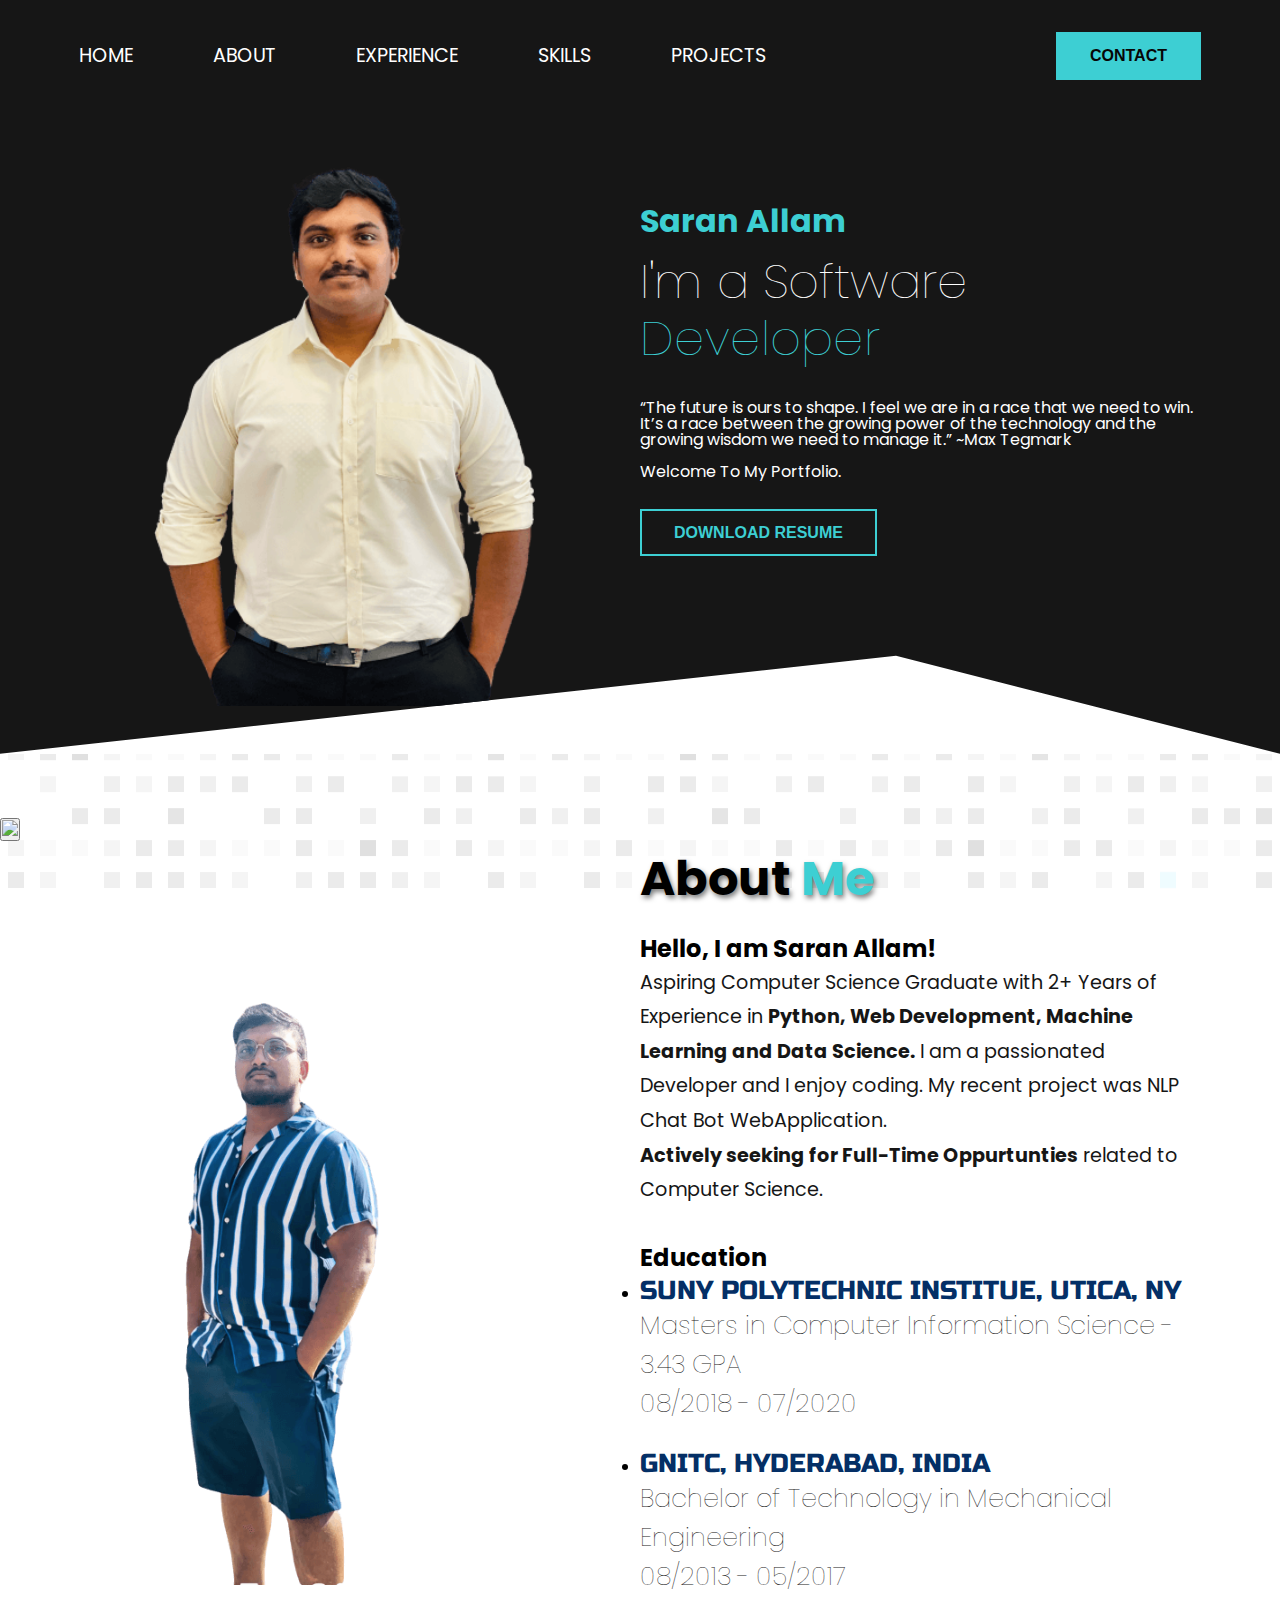
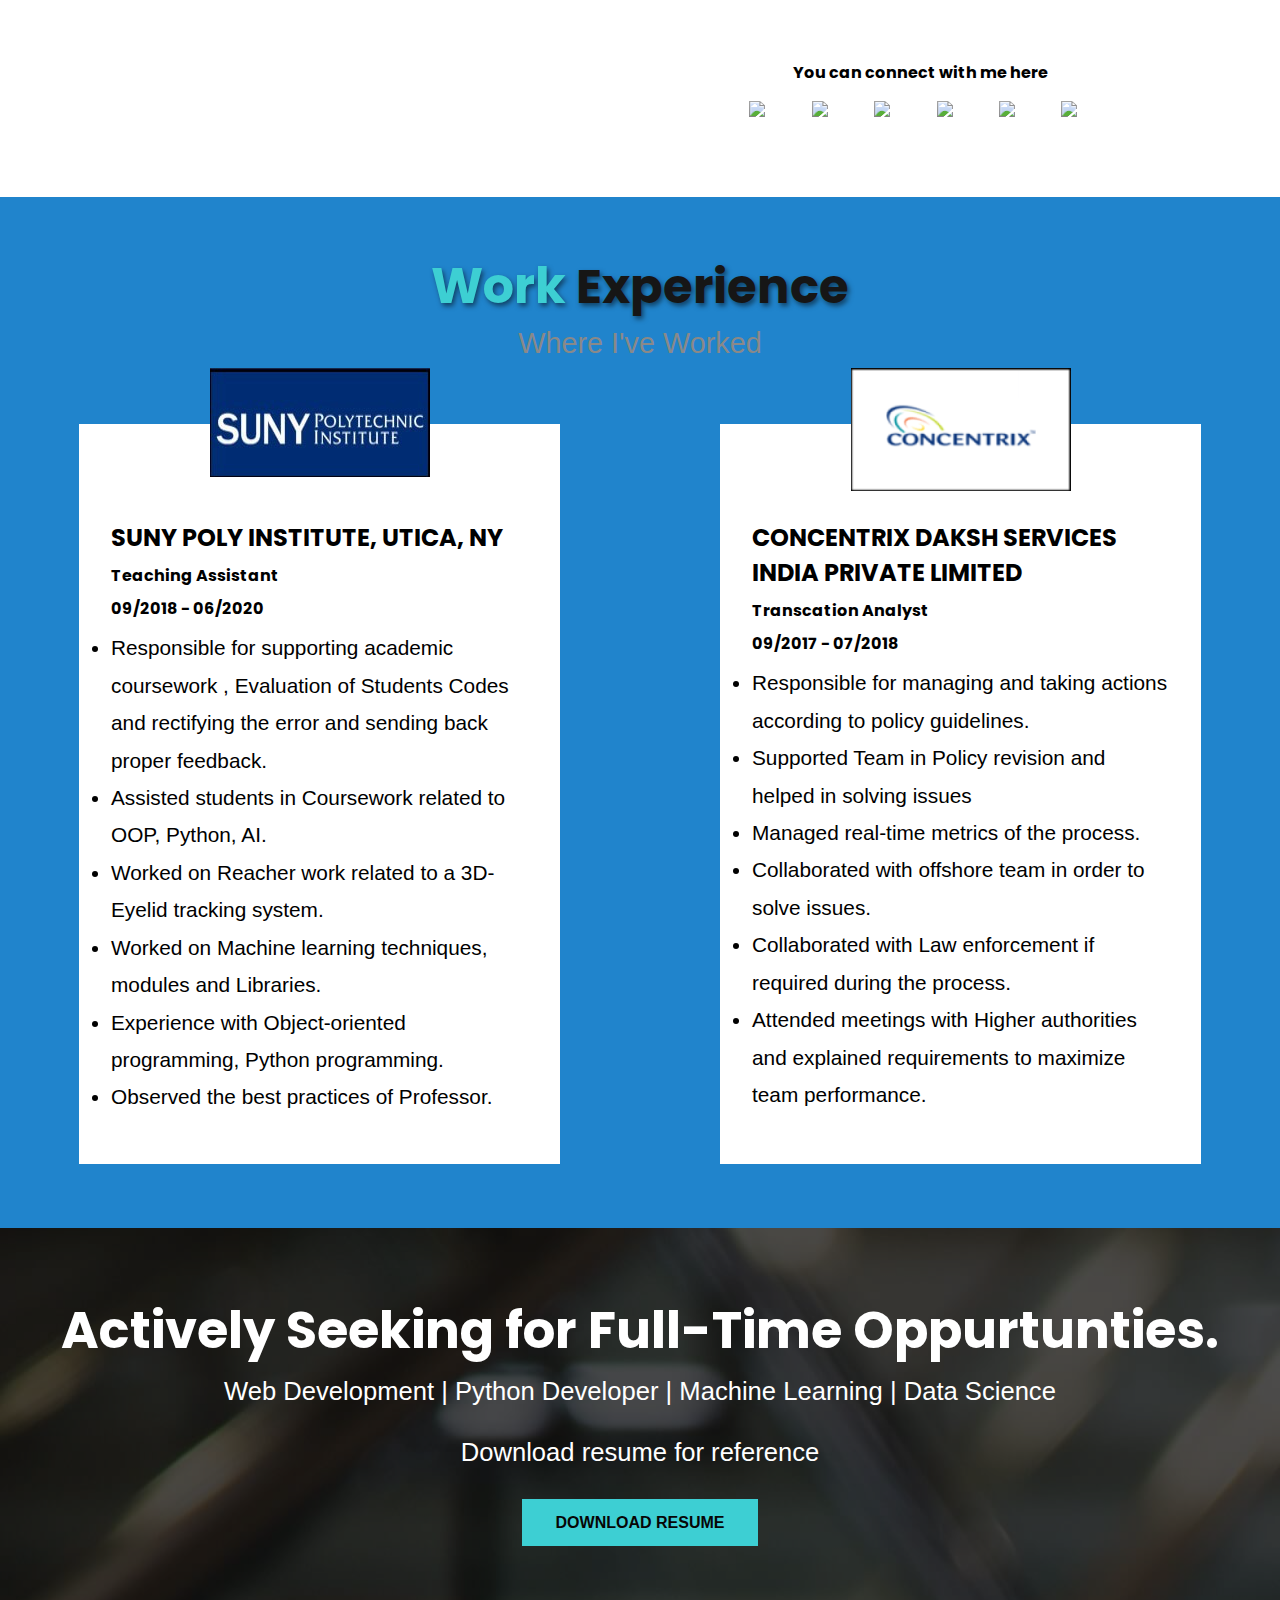
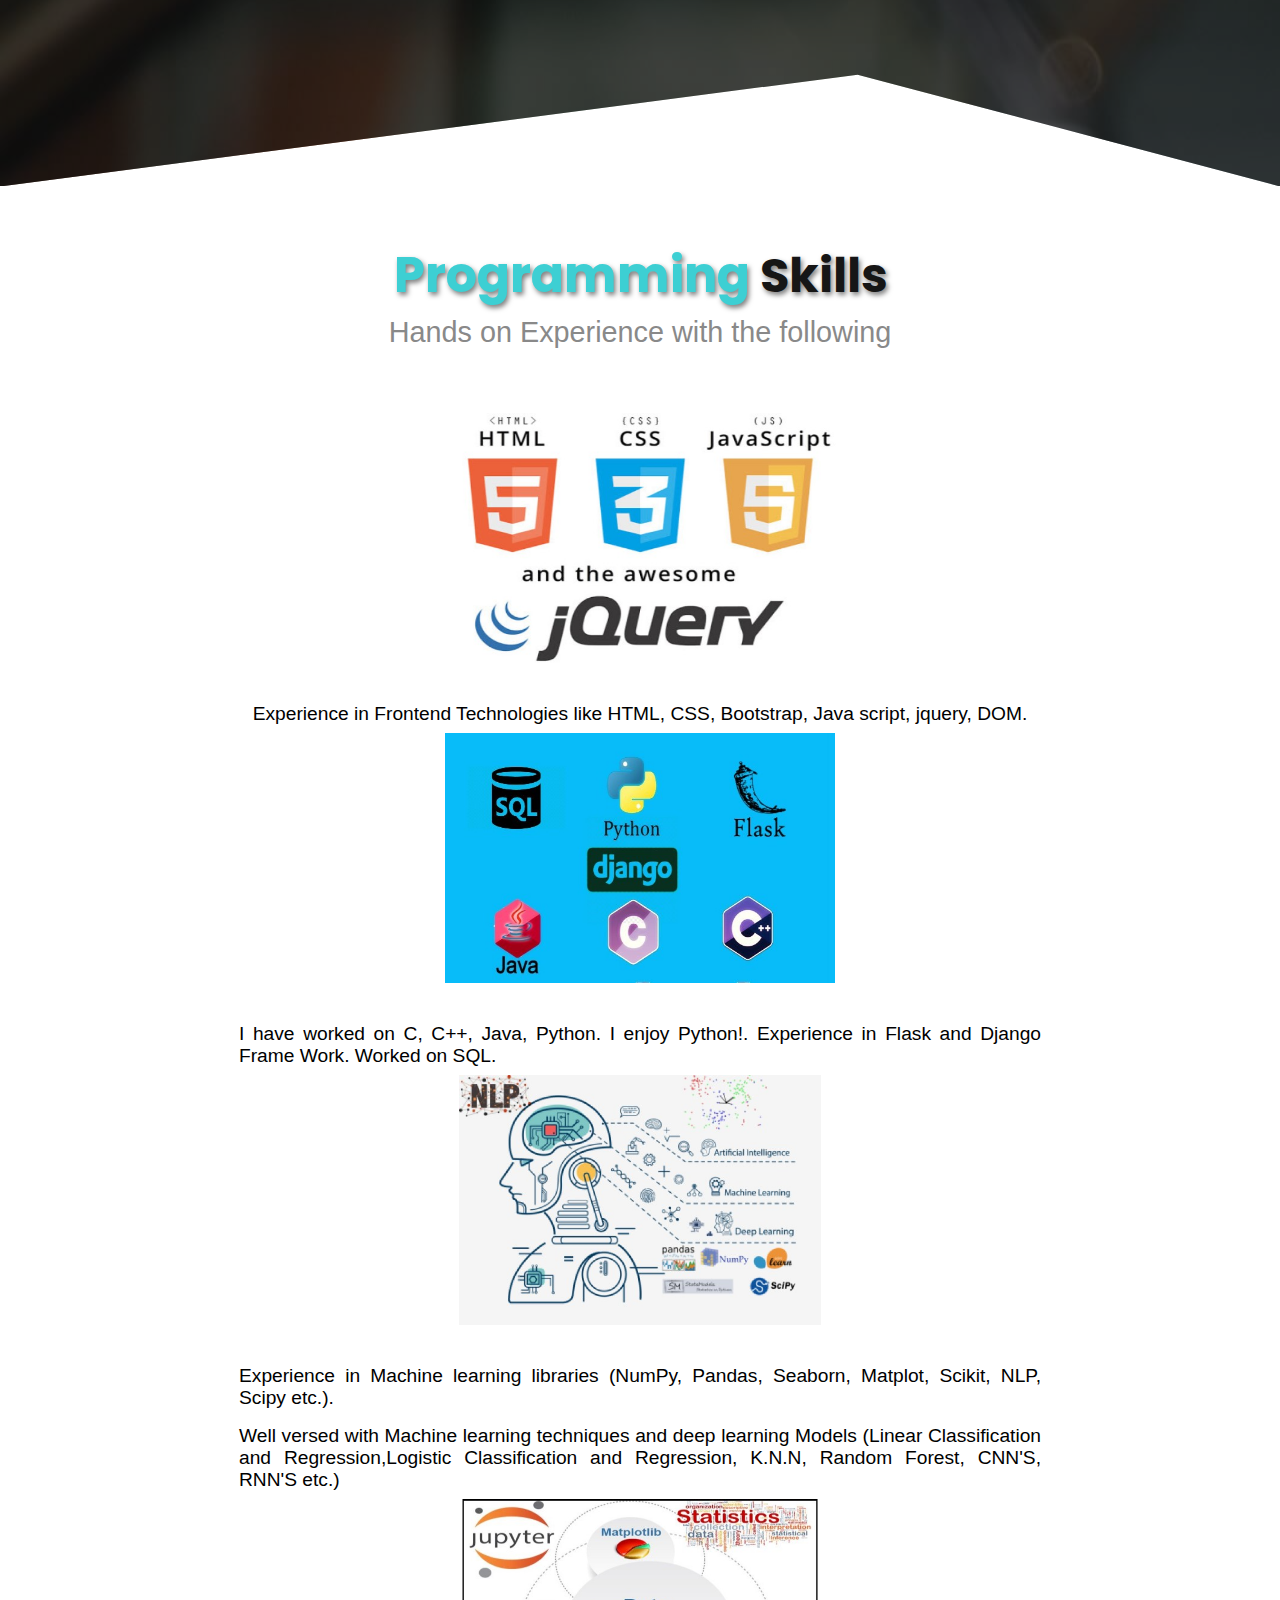
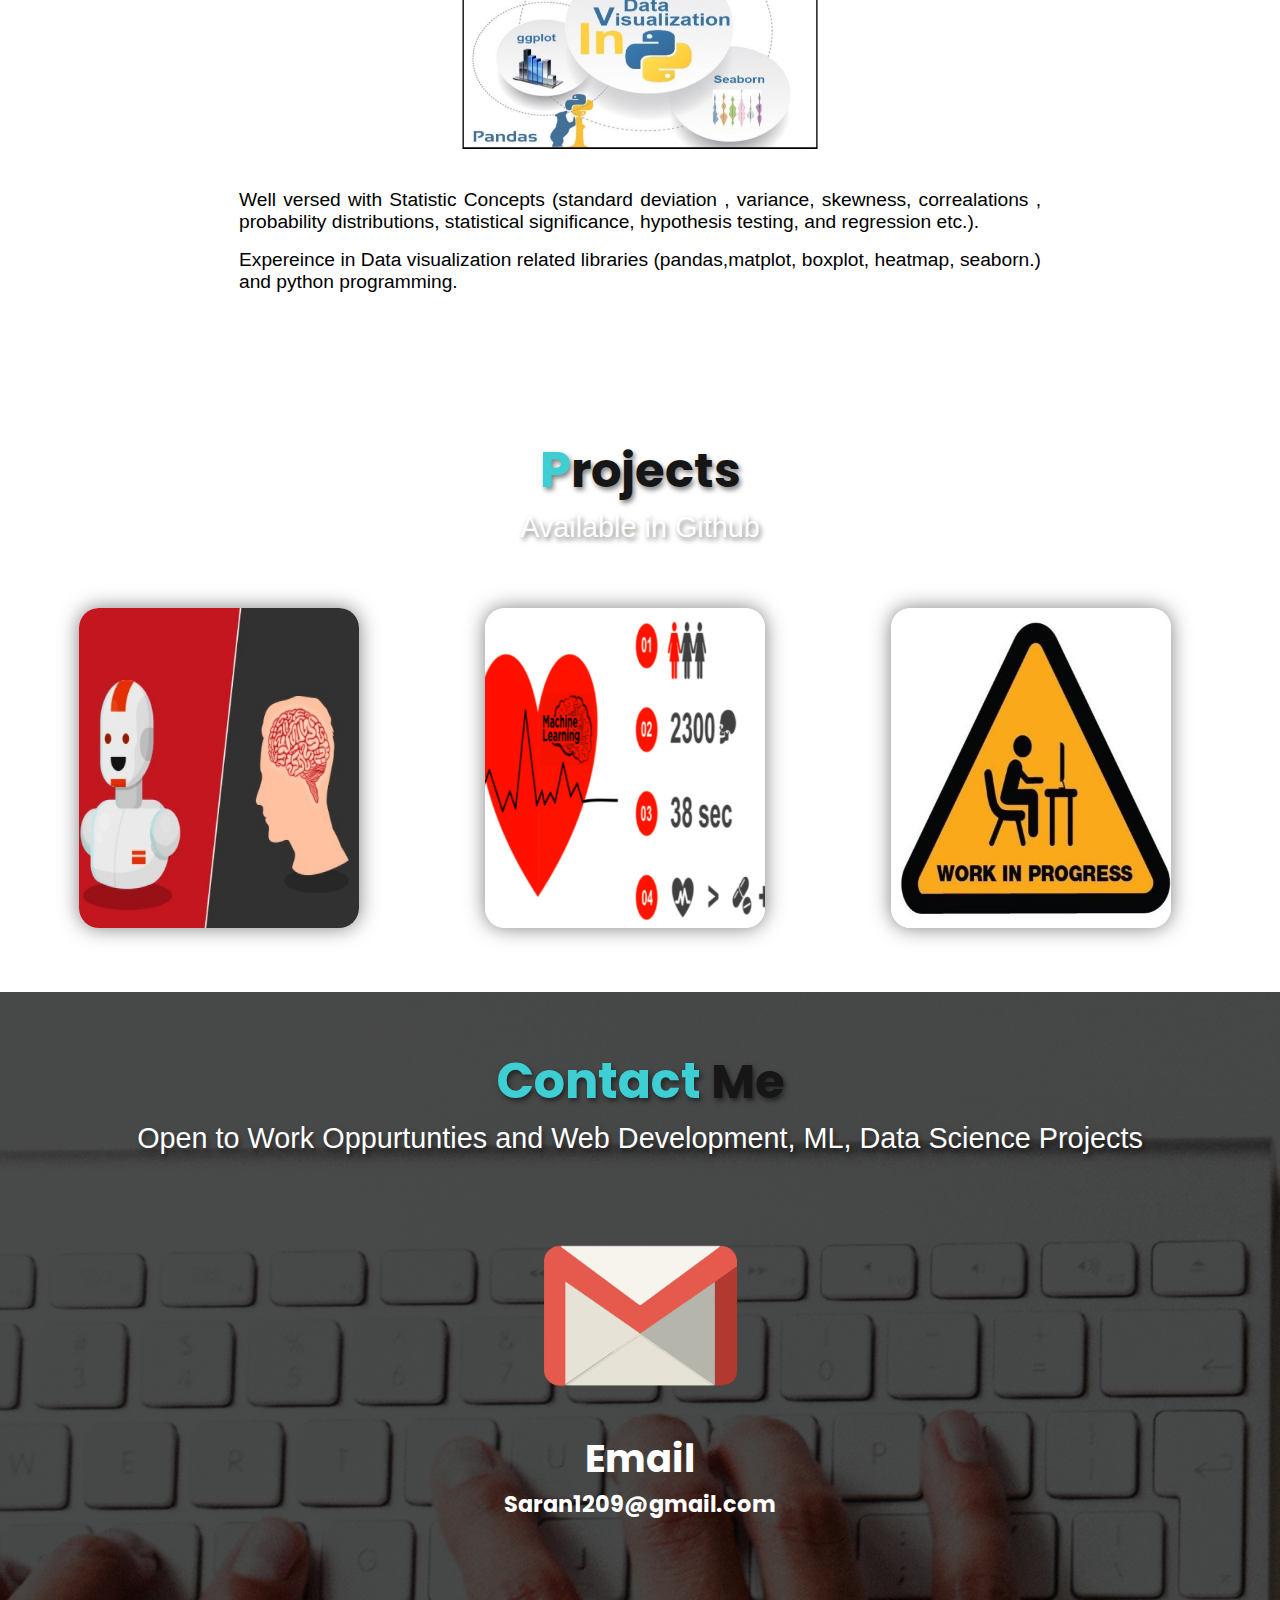
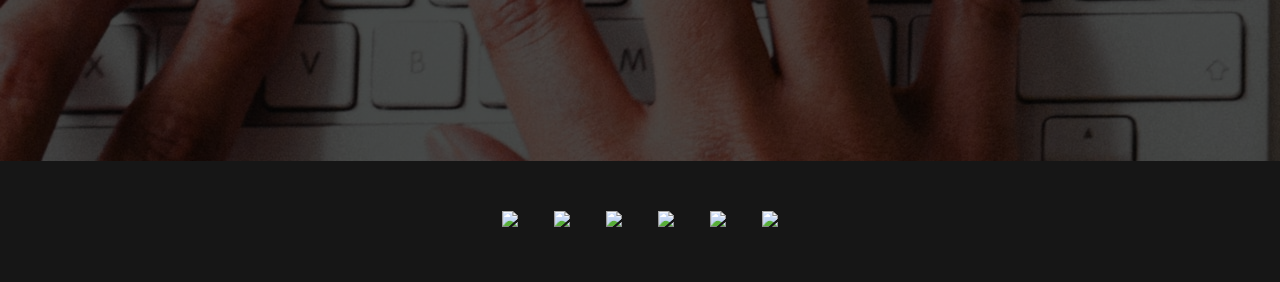
==== Portfolio0.html @ 43f892b8 "First commit" ====
<!DOCTYPE html>
<html lang="en" dir="ltr">
  <head>
    <meta charset="utf-8">
    <meta name="viewport" content="width=device-width, initial-scale=1.0">
    <meta http-equiv="X-UA-Compatible" content="ie=edge">
    <title>Saran's Portfolio</title>
    <link rel="stylesheet" type="text/css" href="https://cdn.jsdelivr.net/npm/slick-carousel@1.8.1/slick/slick.css"/>
    <link rel="stylesheet" href="port.css">
    <link href="https://fonts.googleapis.com/css2?family=Poppins:ital,wght@0,400;1,600&display=swap" rel="stylesheet">
<link href="https://fonts.googleapis.com/css2?family=Russo+One&display=swap" rel="stylesheet">
  </head>
  <body>
    <div class="site-main-wrapper">

      <button class="ham">
<img src="https://img.icons8.com/fluent/48/000000/menu--v1.png"/>
      </button>
      <div class="mobile-nav">
        <button class="times"> <img src="https://img.icons8.com/color/48/000000/close-window.png"/></button>
        <ul>
          <li><a  href="#home" >HOME</a></li>
          <li><a href="#about">ABOUT</a></li>
          <li><a href="#exp" >EXPERIENCE</a></li>
          <li><a href="#skill" >SKILLS</a></li>
          <li><a  href="#proj" >PROJECTS</a></li>
        </ul>
      </div>
      <header>
        <div class="container">
        <nav id= "main-nav" class = "flex item-center justify-between">
          <div class="left flex item-center ">
            <div class="flex item-center">
              <a href="#home">HOME</a>
                <a href="#about">ABOUT</a>
                  <a href="#exp">EXPERIENCE</a>
                    <a href="#skill">SKILLS</a>
                    <a href="#proj">PROJECTS</a>
            </div>
          </div>
          <div class="right">
          <a href="#Contact">  <button  class= "btn btn-primary" type="button" name="button">Contact</button></a>
          </div>
        </nav>

        <div class="hero flex item-center justify-between">
          <div class="left flex-1 flex justify-center">

            <img src="images\saran.png" alt="">
          </div>
          <div id = "wrapper" class="right flex-1">
  <h6>Saran Allam</h6>
  <h1>I'm a Software <span>Developer</span></h1>
  <p>“The future is ours to shape. I feel we are in a race that we need to win. It’s a race between the growing power of the technology and the growing wisdom we need to manage it.” ~Max Tegmark <br><br> Welcome To My Portfolio. </p>
  <div>
    <button class="btn btn-secondary" type="button" name="button">DOWNLOAD RESUME</button>
  </div>
          </div>
        </div>
          </div>
      </header>
      <section id = "about" class="About">
        <button class="k">
  <img src="https://img.icons8.com/fluent/48/000000/menu--v1.png"/>
        </button>
        <div class="container flex item-center about-inner-wrap">
          <div class="flex-1">
            <img class="about-me" src="images\aboutme2.png" alt="">
          </div>
          <div  class=" flex-1 aboutpara right">
  <h1>About<span> Me</span></h1>
  <h2>Hello, I am Saran Allam!</h3>
  <p class= "para">Aspiring Computer Science Graduate with 2+ Years of Experience in <span style="font-weight:bold; color:var(--dark);">Python, Web Development, Machine Learning and Data Science.</span> I am a passionated Developer and I enjoy coding. My recent project was NLP Chat Bot WebApplication. <br><span style="font-weight:bold;color:var(--dark);">Actively seeking for Full-Time Oppurtunties</span> related to Computer Science.  </p>
  <div class="edu">
    <h2 style="font-size:xlarge;">Education</h2>
    <ul>
      <li><h3 style="color:#042f66;">SUNY POLYTECHNIC INSTITUE, UTICA, NY<br><span  style=" color: var(--dark);font-family: 'Poppins', sans-serif;">Masters in Computer Information Science - 3.43 GPA <br> 08/2018 - 07/2020 </span></h4></li>
      <li><h3  style="color:#042f66;">GNITC, HYDERABAD, INDIA<br><span   style=" color: var(--dark);font-family: 'Poppins', sans-serif;">Bachelor of Technology in Mechanical Engineering <br>08/2013 - 05/2017 </span></h4></li>
    </ul>
    </div>
    <h5>You can connect with me here</h5>
  <div class="social">
    <a href="https://www.linkedin.com/in/saranallam/"><img src="https://img.icons8.com/color/48/000000/linkedin.png"/></a>
      <a href="https://github.com/saran1209"><img src="https://img.icons8.com/fluent/48/000000/github.png"/></a>
    <a href="https://www.facebook.com/saran1209/"><img src="https://img.icons8.com/color/48/000000/facebook-new.png"/></a>
  <a href="https://twitter.com/saran1209"><img src="https://img.icons8.com/fluent/48/000000/twitter.png"/></a>
    <a href="https://www.instagram.com/isarankumar/"><img src="https://img.icons8.com/fluent/48/000000/instagram-new.png"/></a>
      <a href="https://www.youtube.com/user/saran1209"><img src="https://img.icons8.com/fluent/48/000000/youtube-play.png"/></a>
  </div>
  </div>
        </div>
      </section>
      <section id ="exp" class="Expereince">
        <div class="container">
          <h1 class="section-heading"><span>Work</span> Experience</h1>
          <p>Where I've Worked</p>
          <div class="card-wrapper">
            <div class="card">
              <img src="images\SUNY.jpg" alt="">
              <h2>SUNY POLY INSTITUTE, UTICA, NY</h2>
              <h3>Teaching Assistant</h2>
              <h3>09/2018 - 06/2020</h3>
              <ul>
                <li>Responsible for supporting academic coursework , Evaluation of Students Codes and rectifying the error and sending back proper feedback.</li>
                <li>Assisted students in Coursework related to OOP, Python, AI.</li>
                <li>Worked on Reacher work related to a 3D-Eyelid tracking system.</li>
                <li>Worked on Machine learning techniques, modules and Libraries.</li>
                <li>Experience with Object-oriented programming, Python programming.</li>
                <li>Observed the best practices of Professor.</li>
              </ul>
            </div>
            <div class="card" >
              <img src="images\cons.png" alt="">
              <h2>CONCENTRIX DAKSH SERVICES INDIA PRIVATE LIMITED</h2>
              <h3>Transcation Analyst</h3>
              <h3>09/2017 - 07/2018</h3>
              <ul >
                <li>Responsible for managing and taking actions according to policy guidelines.</li>
                <li>Supported Team in Policy revision and helped in solving issues </li>
                <li>Managed real-time metrics of the process.</li>
                <li>Collaborated with offshore team in order to solve issues.</li>
                <li>Collaborated with Law enforcement if required during the process.</li>
                <li>Attended meetings with Higher authorities and  explained requirements to maximize team performance.</li>
              </ul>
            </div>
          </div>
        </div>
      </section>
      <section class="Available">
        <h1>Actively Seeking for Full-Time Oppurtunties.</h1>
        <p>Web Development | Python Developer | Machine Learning | Data Science</p>
  <p>Download resume for reference</p>
  <button class="btn btn-primary" type="button">DOWNLOAD RESUME</button>
      </section>
      <section id= "skill" class="skills">
        <div class="container">
          <h1 class="section-heading"><span>Programming</span> Skills</h1>
          <p>Hands on Experience with the following</p>
          <div class="slider">
            <div class="slide">
              <img src="images\frontend.jpg" alt="">
              <p>Experience in Frontend Technologies like HTML, CSS, Bootstrap, Java script, jquery, DOM.</p>
            </div>
            <div class="slide">
              <img src="images\coding.jpg" alt="">
              <p>I have worked on C, C++, Java, Python. I enjoy Python!. Experience in Flask and Django Frame Work. Worked on SQL.</p>


            </div>
            <div class="slide">
              <img src="images\ai.jpg" alt="">
              <p>Experience in Machine learning libraries (NumPy, Pandas, Seaborn, Matplot, Scikit, NLP, Scipy etc.).</p><p>Well versed with Machine learning techniques and deep learning Models (Linear Classification and Regression,Logistic Classification and Regression, K.N.N, Random Forest, CNN'S, RNN'S etc.) </p>

            </div>
            <div class="slide">
              <img src="images\data.jpg" alt="">

              <p>Well versed with Statistic Concepts (standard deviation , variance, skewness, correalations , probability distributions, statistical significance, hypothesis testing, and regression etc.).</p> <p> Expereince in Data visualization related libraries (pandas,matplot, boxplot, heatmap, seaborn.) and python programming. </p>

            </div>
          </div>
          <div class="slider-dots">
          </div>
        </div>
      </section>
      <section id="proj" class="work">
        <div class="container">
        <h1 class="section-heading"><span>P</span>rojects</h1>
        <p>Available in Github<p>
  <div class="card-wrapper">
      <div class="c">
        <span class="surface"></span>
        <h1>NLP Chatbot</h1>
        <h3>College Enquery Chatbot</h3>
        <a href="https://github.com/saran1209"><img class="fab fa-github" src="https://img.icons8.com/fluent/48/000000/github.png"/></a>
      </div>
      <div class="c ML-1">
        <span class="surface"></span>
        <h1>Heat Disease <br> Prediction</h1>
        <p>Comparing ML Algorithms</p>
        <a href="https://github.com/saran1209"><img class="fab fa-github" src="https://img.icons8.com/fluent/48/000000/github.png"/></a>
      </div>
      <div class="c cal">
        <span class="surface"></span>
        <h1>Calculator</h1>
        <h3>Using Javascript</h3>
        <a href="https://github.com/saran1209"><img class="fab fa-github" src="https://img.icons8.com/fluent/48/000000/github.png"/></a>
      </div>
    </div>
  </div>
  </section>
  <section id ="Contact" class="contact">
    <div class="container">
      <h1 class="section-heading"><span>Contact</span> Me</h1>
      <p> Open to  Work Oppurtunties and Web Development, ML, Data Science Projects</p>
  <div class="card-wrapper">
    <div class="card">
      <img src="images\Gmail.png" alt="">
      <h2>Email</h2>
      <h6>Saran1209@gmail.com</h6>
    </div>
  </div>
    </div>
  </section>
  <footer>
    <div class="footer-socials">
      <a href="https://www.linkedin.com/in/saranallam/"><img src="https://img.icons8.com/color/48/000000/linkedin.png"/></a>
        <a href="https://github.com/saran1209"><img src="https://img.icons8.com/fluent/48/000000/github.png"/></a>
      <a href="https://www.facebook.com/saran1209/"><img src="https://img.icons8.com/color/48/000000/facebook-new.png"/></a>
    <a href="https://twitter.com/saran1209"><img src="https://img.icons8.com/fluent/48/000000/twitter.png"/></a>
      <a href="https://www.instagram.com/isarankumar/"><img src="https://img.icons8.com/fluent/48/000000/instagram-new.png"/></a>
      <a href="https://www.youtube.com/user/saran1209"><img src="https://img.icons8.com/fluent/48/000000/youtube-play.png"/></a>

    </div>
  </footer>

    </div>
    <script type="text/javascript" src="https://code.jquery.com/jquery-1.11.0.min.js"></script>
  <script type="text/javascript" src="https://code.jquery.com/jquery-migrate-1.2.1.min.js"></script>
  <script type="text/javascript" src="https://cdn.jsdelivr.net/npm/slick-carousel@1.8.1/slick/slick.min.js"></script>
<script  src="portf.js"></script>
  </body>
</html>
---- port.css ----
@import "utilities.css";

:root{
  --primary:#3DCFD3;
  --dark:#161616;
  --pure:#FFFFFF;
  --ternary:#898989;
  --light:#F2F2F2;
  --secondary:#070606;
}
body{
  font-family: 'Poppins', sans-serif;
}
*{
  padding: 0;
  margin: 0;
  box-sizing: border-box;
  --webkit-font-smotthing:antiialised;
}

html{
  scroll-behavior: smooth;
}
.hero{
  padding: 3rem 0;
}

.site-main-wrapper{
  position: relative;

}
.container{
  max-width: 1152px;
  padding:0 15px;
  margin: 0 auto;
}

@media (min-width: 576px){
  .container{
    max-width: 540px;
  }
}
@media (min-width: 768px){
  .container{
    max-width: 720px;
  }
}

@media (min-width: 992px){
  .container{
    max-width: 960px;
  }
}

@media (min-width:1204px){
  .container{
    max-width: 1152px;
  }
}

.ham img{
  width: 30px;
    background: none;
}

.ham{
  position: absolute;
  top: 40px;
  right:40px;
  z-index: 11;
  background: none;
  border: none;
  outline: none;
  cursor: pointer;
  display: none;

}
.mobile-nav{
  position: fixed;
  top:0;
  left:0;
  z-index: 1001;
  background: url("images\\nav.jpg");
  width: 100%;
  height: 100%;
  padding: 2rem;
  padding-top: 5rem;
float: none;
  transform: translateX(-100%);
  transition: all .5s ease-in-out;
}
.open{
  transform:translateX(0);
}
.times{
position: fixed;
top: 30px;
right: 30px;
border: none;
background: none;
outline: none;
cursor: pointer;
}
.times img{
  width: 35px;
}
.mobile-nav ul{
  list-style-type: none;
}
.mobile-nav ul li a{

  color: var(--pure);
  text-decoration: none;
  font-size: 3rem;
  color: #fff;
    text-align: center;
    text-shadow: 0 0 5px #fff, 0 0 10px #fff, 0 0 15px #0073e6, 0 0 20px #0073e6, 0 0 25px #0073e6, 0 0 30px #0073e6, 0 0 35px #0073e6;

}
header {
  background: var(--dark);
  clip-path:polygon(0 0, 100% 0, 100% 100%, 70% 87%, 0 100%);
}
header nav .left a{
  color: var(--pure);
  font-size: 1.2rem;
  text-decoration: none;
  margin-right: 5rem ;
  text-transform: uppercase;
  transition:all .3s ease;
}
header nav .left a:hover{
  color: var(--primary)
}
header nav {
  padding: 2em 0;
}


.hero .left img{
  width: 500px;
}
.hero .right{
  color: var(--pure);
  margin-top: -7rem;

}
.hero .right h6{
  font-size: 2rem;
  color: var(--primary);
    margin-bottom: 0.5rem;
}


.hero .right h1 {
  color: var(--pure);
  font-size: 3rem;
  font-weight: 100;
  line-height: 1.2;
  margin-bottom: 2rem;
}
.hero .right h1 span{
  color: var(--primary);
}

.hero .right p {
  line-height: 1;
  margin-bottom: 1.8rem;

}
section{
  padding:4rem 0;

}

section.About {
  background-color: #ffffff;
background-image: url("data:image/svg+xml,%3Csvg xmlns='http://www.w3.org/2000/svg' viewBox='0 0 2000 1500'%3E%3Cdefs%3E%3Crect stroke='%23ffffff' stroke-width='.5' width='1' height='1' id='s'/%3E%3Cpattern id='a' width='3' height='3' patternUnits='userSpaceOnUse' patternTransform='scale(50) translate(-980 -735)'%3E%3Cuse fill='%23fafafa' href='%23s' y='2'/%3E%3Cuse fill='%23fafafa' href='%23s' x='1' y='2'/%3E%3Cuse fill='%23f5f5f5' href='%23s' x='2' y='2'/%3E%3Cuse fill='%23f5f5f5' href='%23s'/%3E%3Cuse fill='%23f0f0f0' href='%23s' x='2'/%3E%3Cuse fill='%23f0f0f0' href='%23s' x='1' y='1'/%3E%3C/pattern%3E%3Cpattern id='b' width='7' height='11' patternUnits='userSpaceOnUse' patternTransform='scale(50) translate(-980 -735)'%3E%3Cg fill='%23ebebeb'%3E%3Cuse href='%23s'/%3E%3Cuse href='%23s' y='5' /%3E%3Cuse href='%23s' x='1' y='10'/%3E%3Cuse href='%23s' x='2' y='1'/%3E%3Cuse href='%23s' x='2' y='4'/%3E%3Cuse href='%23s' x='3' y='8'/%3E%3Cuse href='%23s' x='4' y='3'/%3E%3Cuse href='%23s' x='4' y='7'/%3E%3Cuse href='%23s' x='5' y='2'/%3E%3Cuse href='%23s' x='5' y='6'/%3E%3Cuse href='%23s' x='6' y='9'/%3E%3C/g%3E%3C/pattern%3E%3Cpattern id='h' width='5' height='13' patternUnits='userSpaceOnUse' patternTransform='scale(50) translate(-980 -735)'%3E%3Cg fill='%23ebebeb'%3E%3Cuse href='%23s' y='5'/%3E%3Cuse href='%23s' y='8'/%3E%3Cuse href='%23s' x='1' y='1'/%3E%3Cuse href='%23s' x='1' y='9'/%3E%3Cuse href='%23s' x='1' y='12'/%3E%3Cuse href='%23s' x='2'/%3E%3Cuse href='%23s' x='2' y='4'/%3E%3Cuse href='%23s' x='3' y='2'/%3E%3Cuse href='%23s' x='3' y='6'/%3E%3Cuse href='%23s' x='3' y='11'/%3E%3Cuse href='%23s' x='4' y='3'/%3E%3Cuse href='%23s' x='4' y='7'/%3E%3Cuse href='%23s' x='4' y='10'/%3E%3C/g%3E%3C/pattern%3E%3Cpattern id='c' width='17' height='13' patternUnits='userSpaceOnUse' patternTransform='scale(50) translate(-980 -735)'%3E%3Cg fill='%23e5e5e5'%3E%3Cuse href='%23s' y='11'/%3E%3Cuse href='%23s' x='2' y='9'/%3E%3Cuse href='%23s' x='5' y='12'/%3E%3Cuse href='%23s' x='9' y='4'/%3E%3Cuse href='%23s' x='12' y='1'/%3E%3Cuse href='%23s' x='16' y='6'/%3E%3C/g%3E%3C/pattern%3E%3Cpattern id='d' width='19' height='17' patternUnits='userSpaceOnUse' patternTransform='scale(50) translate(-980 -735)'%3E%3Cg fill='%23ffffff'%3E%3Cuse href='%23s' y='9'/%3E%3Cuse href='%23s' x='16' y='5'/%3E%3Cuse href='%23s' x='14' y='2'/%3E%3Cuse href='%23s' x='11' y='11'/%3E%3Cuse href='%23s' x='6' y='14'/%3E%3C/g%3E%3Cg fill='%23e0e0e0'%3E%3Cuse href='%23s' x='3' y='13'/%3E%3Cuse href='%23s' x='9' y='7'/%3E%3Cuse href='%23s' x='13' y='10'/%3E%3Cuse href='%23s' x='15' y='4'/%3E%3Cuse href='%23s' x='18' y='1'/%3E%3C/g%3E%3C/pattern%3E%3Cpattern id='e' width='47' height='53' patternUnits='userSpaceOnUse' patternTransform='scale(50) translate(-980 -735)'%3E%3Cg fill='%23effcff'%3E%3Cuse href='%23s' x='2' y='5'/%3E%3Cuse href='%23s' x='16' y='38'/%3E%3Cuse href='%23s' x='46' y='42'/%3E%3Cuse href='%23s' x='29' y='20'/%3E%3C/g%3E%3C/pattern%3E%3Cpattern id='f' width='59' height='71' patternUnits='userSpaceOnUse' patternTransform='scale(50) translate(-980 -735)'%3E%3Cg fill='%23effcff'%3E%3Cuse href='%23s' x='33' y='13'/%3E%3Cuse href='%23s' x='27' y='54'/%3E%3Cuse href='%23s' x='55' y='55'/%3E%3C/g%3E%3C/pattern%3E%3Cpattern id='g' width='139' height='97' patternUnits='userSpaceOnUse' patternTransform='scale(50) translate(-980 -735)'%3E%3Cg fill='%23effcff'%3E%3Cuse href='%23s' x='11' y='8'/%3E%3Cuse href='%23s' x='51' y='13'/%3E%3Cuse href='%23s' x='17' y='73'/%3E%3Cuse href='%23s' x='99' y='57'/%3E%3C/g%3E%3C/pattern%3E%3C/defs%3E%3Crect fill='url(%23a)' width='100%25' height='100%25'/%3E%3Crect fill='url(%23b)' width='100%25' height='100%25'/%3E%3Crect fill='url(%23h)' width='100%25' height='100%25'/%3E%3Crect fill='url(%23c)' width='100%25' height='100%25'/%3E%3Crect fill='url(%23d)' width='100%25' height='100%25'/%3E%3Crect fill='url(%23e)' width='100%25' height='100%25'/%3E%3Crect fill='url(%23f)' width='100%25' height='100%25'/%3E%3Crect fill='url(%23g)' width='100%25' height='100%25'/%3E%3C/svg%3E");
background-attachment: fixed;
background-size: cover;
}
section.About .about-me{
  height: 600px;
}
section.About h1{
  margin-bottom: 1rem;
  font-size: 3rem;
  text-shadow: 2px 3px 5px rgba(0,0,0,0.5);

}
section.About h1 span{
  color: var(--primary);
}
section.About h3{
  font-size: 1.6rem;
  margin-bottom: 1.6rem;
  font-weight: 100;
  font-family: 'Russo One', sans-serif;
  justify-content: center;
}
section.About p{
  color: var(--dark);
  font-size: 1.2rem;
  line-height: 1.8;
  margin-bottom: 2rem;


}
section.About .edu li {
  margin-bottom: 1.6rem;
}
section.About .social{
  display: flex;
  align-items: center;
justify-content:center;

}
section.About .social a{
  display: flex;
padding: 1rem;
  margin-right: 0.9rem;
  transition: all .3s;

}
section.About .social a:hover{
  -webkit-transform: scale(1.2);
    -ms-transform: scale(1.2);
    transform: scale(1.2);
}
section.About .edu{
  margin-bottom: 4rem;
}
section.About h5{
display: flex;
font-size: 1rem;
align-items: center;
justify-content:center;
}
.section-heading{
  color: var(--dark);
  text-align: center;
  margin-bottom: 1rem;
  line-height: 1;
  font-size: 3rem;
  text-shadow: 2px 3px 5px rgba(0,0,0,0.5);
}
.section-heading:hover{
  opacity: 0.2;
        transition: 0.3s;
        -webkit-transition: 170ms ease-in-out;
        -moz-transition: 170ms ease-in-out;
        -ms-transition: 170ms ease-in-out;
        -o-transition: 170ms ease-in-out;
        transition: 170ms ease-in-out;
        transition-duration: 170ms;
        transition-timing-function: ease-in-out;
        transition-delay: 0s;
}

.section-heading span{
  color: var(--primary);
  font-weight: bold;
font-size: 3.1rem;}
.section-heading + p{
  color: var(--ternary);
font-family: 'Lato',sans-serif;
margin-bottom: 4rem;
text-align: center;
font-size: 1.8rem;
}
section.Expereince{
  background-color: #2084cc;
  background-image: url("images\\WORK.jpg");
  background-attachment: fixed;
  background-size: cover;
}
section.Expereince .card-wrapper .card{
  background: var(--pure);
  padding: 3rem 2rem;
  position: relative;
  padding-top: 6rem;

}
section.Expereince .card-wrapper .card:hover{
  background: var(--dark);
}
section.Expereince .card-wrapper .card:hover *{
color: var(--pure);
}
section.Expereince .card-wrapper{
  display: grid;
  grid-template-columns: repeat(2,1fr);
  grid-column-gap: 10rem;
}

section.Expereince .card-wrapper .card img{
  position: absolute;
  top: -3.5rem;
  left: 50%;
  transform: translateX(-50%);

}
section.Expereince .card-wrapper .card h2{
  font-size: 1.5rem;
  margin-bottom: 0.5rem;
}
section.Expereince .card-wrapper .card h3{
  font-size: 1rem;
  margin-bottom: 0.5rem;
}
section.Expereince .card-wrapper .card ul{
  font-family: 'Lato',sans-serif;
  line-height: 1.8;
  font-size: 1.3rem;
}
section.Available{
  text-align: center;
  background: linear-gradient(rgba(0,0,0,0.7),rgba(0,0,0,0.7)),url("images\\job.jpg");
color: var(--pure);
clip-path:polygon(0 0, 100% 0, 100% 100%, 67% 80%, 0 100%);
font-size: 1.6rem;
padding-bottom: 15rem;

}
section.Available h1{
  margin-bottom: 0.5rem;
}
section.Available p{
  margin-bottom: 2rem;
  font-family: 'Lato',sans-serif;

}

section.skills .slider .slide img{

  border-radius:50%
width:250px;
height: 250px;
  margin-bottom: 2rem;
  object-fit: cover;
}


section.skills .slider .slide{
  text-align: center;
  display: flex;
  align-items: center;
  flex-direction: column;
  padding: 0 10rem;
}
section.skills .slider .slide p {
  font-family: 'Lato',sans-serif;
  font-size: 1.2rem;
  margin-top: 0.5rem;
  margin-bottom: 0.5rem;
  text-align: justify;
}
section.skills .slider-dots .dots{
  list-style-type: none;
  display: flex!important;
  justify-content: center;
}
section.skills .slider-dots{
  margin-top: 1rem;
}
section.skills .slider-dots button{
  font-size: 0;
  width: 20px;
  height: 15px;
  margin-right: 0.3rem;
  border:none;
  outline:none;
  background: var(--ternary);
  border-radius: 5px;
  cursor: pointer;
}
section.skills .dots li.slick-active button{
  background: var(--primary);
  width: 29px;
}
section.work .card-wrapper{
  display: grid;
  grid-template-columns: repeat(3,1fr);
  grid-column-gap: 6rem;
}
section.work .card-wrapper .c{
  position: relative;
  width: 280px;
  height: 320px;
  text-align: center;
  overflow: hidden;
  background: url('images\\chatb.jpg') no-repeat;
  background-position: center;
  background-size: cover;
  border-radius: 20px;
  box-shadow:0 0 20px rgba(0, 0, 0, .5);
}
section.work .card-wrapper  .ML-1{
  position: relative;
  width: 280px;
  height: 320px;
  text-align: center;
  overflow: hidden;
  background: url('images\\ML.png') no-repeat;
  background-position: center;
  background-size: cover;
  border-radius: 20px;
  box-shadow:0 0 20px rgba(0, 0, 0, .5);
}
section.work .card-wrapper  .cal{
  position: relative;
  width: 280px;
  height: 320px;
  text-align: center;
  overflow: hidden;
  background: url('images\\cal.jpeg') no-repeat;
  background-position: center;
  background-size: cover;
  border-radius: 20px;
  box-shadow:0 0 20px rgba(0, 0, 0, .5);
}

section.work {
  background-color: var(--pure);
  background-image: url("images\\projects.jpg");
  background-attachment: fixed;
  background-size: cover;
}
section.work p{
  color: var(--pure);
  text-shadow: 2px 3px 5px rgba(0,0,0,0.5);
}

section.work  .card-wrapper .c .surface{
  position: absolute;
  left: 0; bottom:0;
  width: 100%; height:0;
  opacity:0;
  background: black;
  transition: .2s linear;
}
section.work  .card-wrapper .c h1{
  letter-spacing: 1px;
  font-size: 25px;
  color: #f1f1f1;
  opacity: 0;
  transform: translateX(30px)translateY(280px);
  transition: .4s;
}
section.work  .card-wrapper .c h3{
  letter-spacing: 1px;
  font-size: 14px;
  color: #f3f3f3;
  opacity: 0;
  transform: translateY(270px)translateX(28px);
  transition: .4s;
}
section.work  .card-wrapper  .ML-1 h1{
  letter-spacing: 0.8px;
  font-size: 20px;
  color: #f1f1f1;
  opacity: 0;
  transform: translateX(30px)translateY(280px);
  transition: .4s;
}
section.work  .card-wrapper .ML-1 p{
  letter-spacing: 0.9px;
  font-size: 13px;
  color: #f3f3f3;
  opacity: 0;
  transform: translateY(270px)translateX(28px);
  transition: .4s;
}
section.work  .card-wrapper .c h3{
  letter-spacing: 1px;
  font-size: 14px;
  color: #f3f3f3;
  opacity: 0;
  transform: translateY(270px)translateX(28px);
  transition: .4s;
}
section.work  .card-wrapper .c .fab {
  cursor: pointer;
  display: flex;
  padding: 7px 8px;
  font-size: 16px;
  color: rgb(248,94,94);
  margin:10px;
  opacity: 0;
  transform: translateY(135px)translateX(-50px);
  transition: .3s;
}
section.work  .card-wrapper .c:hover .surface{
  opacity: .8;
  height: 45%;
}

section.work  .card-wrapper .c:hover h1{
  opacity: 1;
  transform: translateX(30px) translateY(210px);
  transition-delay: .4s;
}

section.work  .card-wrapper .c:hover h3{
  opacity: 1;
  transform: translateY(230px) translateX(28px);
  transition-delay: .8s;
}
section.work  .card-wrapper .ML-1:hover p{
  opacity: 1;
  transform: translateY(230px) translateX(28px);
  transition-delay: .8s;
}
section.work  .card-wrapper .c:hover .fab{
  opacity: 1;
  transform: translateY(135px) translateX(5px);
}
section.work  .card-wrapper .c .fa-github{
  transition-delay: .2s;
}
section.contact .card-wrapper{
  display: grid;
  grid-gap: space;
  grid-template-columns: repeat(1,1fr);
}
section.contact .card-wrapper .card{
  text-align: center;
    justify-content: space-between;
}
section.contact .card-wrapper .card img{
  width: 200px;
  height: 200px;
}
section.contact .card-wrapper .card h3{
  font-weight: 400;
  margin-bottom: 1.5rem;
}
section.contact .card-wrapper .card h6{
  font-size: 1.4rem;
}
footer{
  background: var(--dark);
  text-align: center;
  padding: 3rem 0;
}
footer .footer-socials a{
  margin: 1rem;

}
section.contact {  text-align: center;
  background: linear-gradient(rgba(0,0,0,0.7),rgba(0,0,0,0.7)),url("images\\contact.jpg");
color: var(--pure);

font-size: 1.6rem;
padding-bottom: 15rem;

}
section.contact p{
 color: var(--pure);
 text-shadow: 2px 3px 5px rgba(0,0,0,0.5);
}
@media (max-width:1024px) {
  header #main-nav{
    display: none;
}
.ham{

  display: block;

}

.hero .left img{
  width: 360px;
}
.hero .right h1{
  font-size: 2rem;
}
.hero{
  padding-top: 10rem;
}
header{
  clip-path: polygon(0 0, 100% 0, 100% 100%,27% 89%, 0 100%);
}
section.About .about-me {
    height: 285px;

}
section.About h1{
  font-size: 2.5rem;
}
section.About h2{
  font-size: 1.8rem;
}
section.About p{
  font-size: 1rem;

}
section.Expereince .card-wrapper{
  grid-template-columns: repeat(1,1fr);

}
section.Expereince .card-wrapper .card{
  margin-bottom: 2rem;
}
section.Available{
  clip-path:polygon(0 0, 100% 0, 100% 100%, 50% 80%, 0 100%);}
  section.skills .slider .slide p{
  text-align: justify;
  }
  section.work .card-wrapper{
    grid-template-columns: repeat(2,1fr);
    grid-row-gap: 3rem;

  }
  .times img {
      width: 100px;

  }
}
@media (max-width:576px) {

  .hero{
    flex-direction: column;
  }
  header{
    clip-path: polygon(0 0, 100% 0, 100% 100%,69% 96%, 0 100%);
  }
  .hero .right {
    position: absolute;
    top: 290px;
    padding: 0 1rem;
    background: linear-gradient(rgba(0, 0, 0, 0),rgba(0, 0, 0, 0.9));
  }
  .hero .left{
    margin-top:-5rem;
    margin-right: -9rem;
    padding-bottom: 3rem;
  }
  .about-inner-wrap{
    flex-direction: column;
  }
.About .right{
  text-align: center;
}


section.About h3{
  font-size: 1.1rem;
}
section.About .para {
  font-size: 0.8rem;
  text-align:center;
  padding: 0 2rem;

}
section.About .edu ul li{
    text-align: center;

    list-style: none;
}
section.About .edu ul li span{
  font-size: 0.8rem;
  text-align: center;

}
section.About .right .social a {
  justify-content: center;
  padding: 0.1rem;
  margin-top: 1rem;


}
section.Expereince .card-wrapper{
  display: grid;
  grid-template-columns: repeat(1,1fr);
  grid-row-gap: 4rem;
}
section.Expereince .card-wrapper .card ul {

    line-height: 1.6;
    font-size: 1rem;
}
section{
  padding: 4rem 0;
}
section.skills .slider .slide {
  padding: 0;
}
section.work .card-wrapper{
  display: grid;
  grid-template-columns: repeat(1,1fr);
  grid-row-gap: 4rem;
  padding: 0 50%;
  justify-content: center;
}
section.contact {
  padding: 2rem 1rem;
}
footer .footer-socials a img{
  margin-bottom: 1rem;

}
.times img {
    width: 50px;
    position: fixed;
    top: 0.2px;
    right: 60px;
}

}
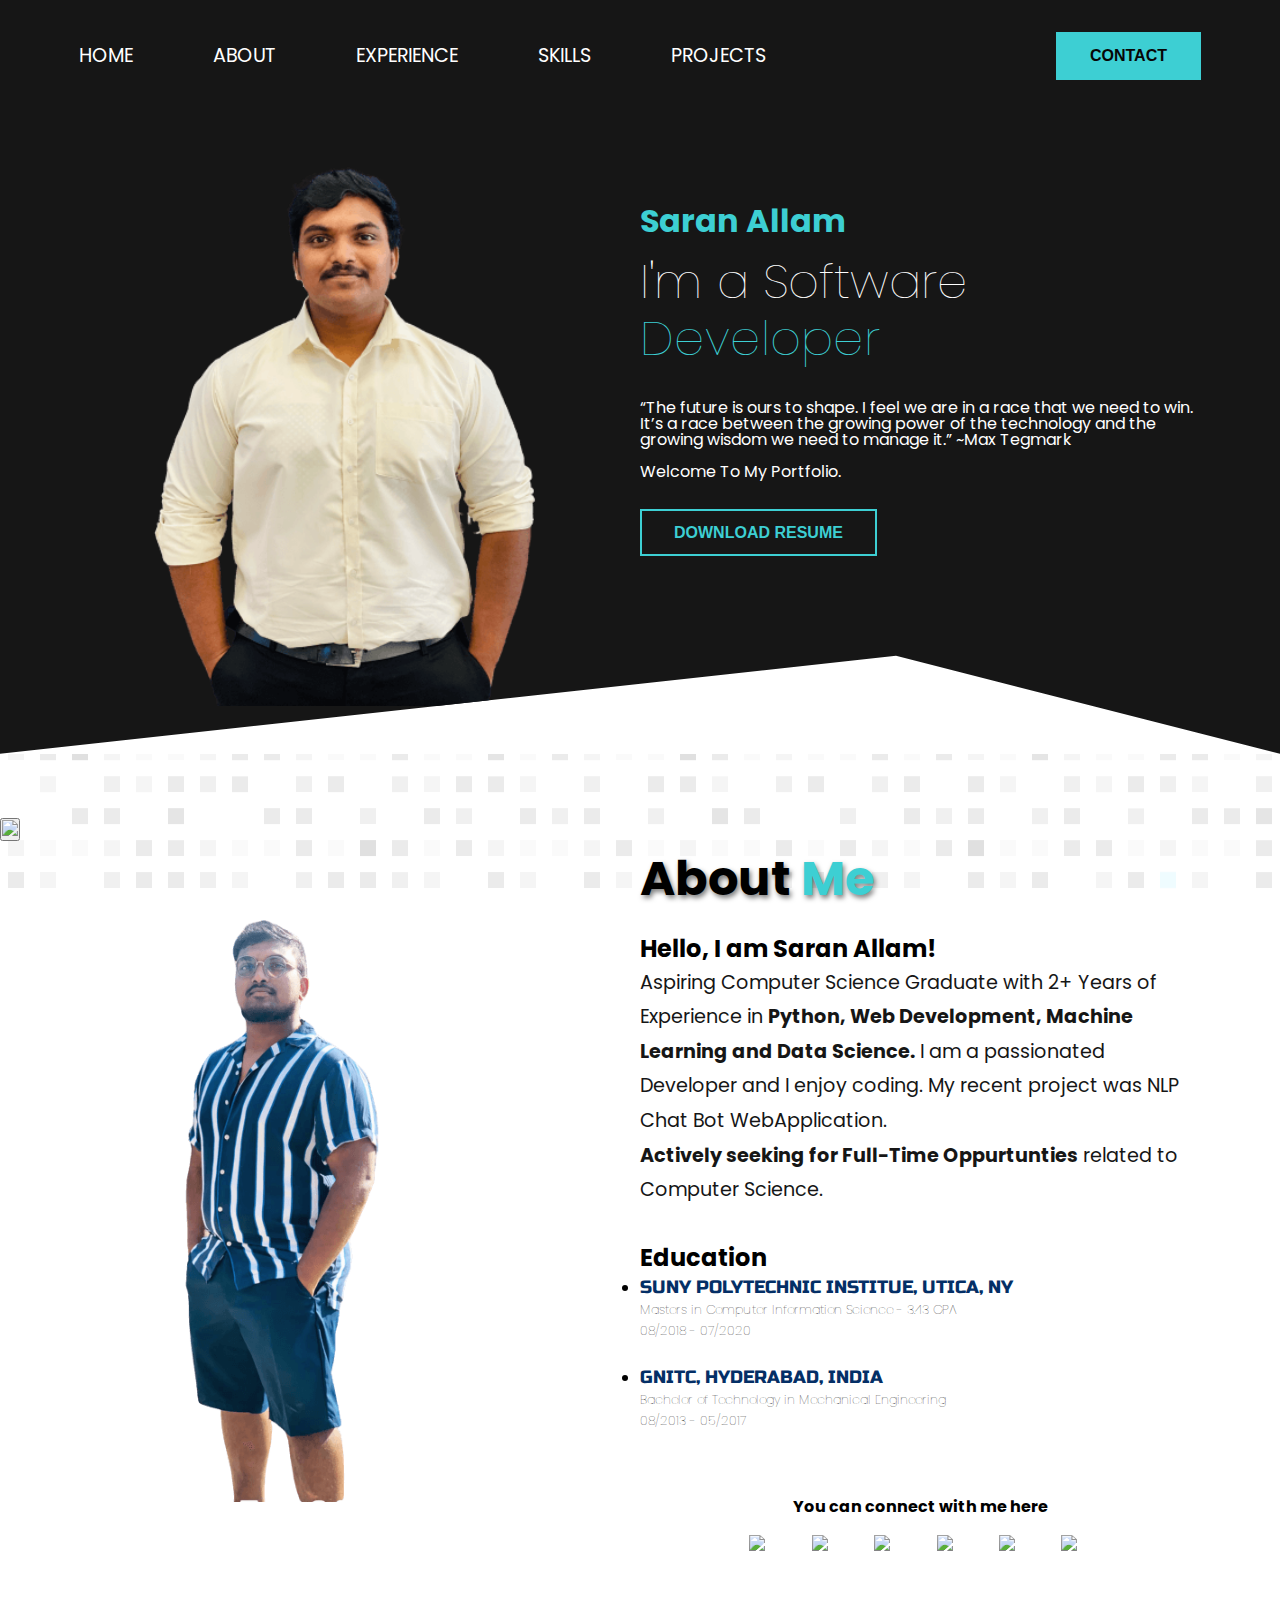
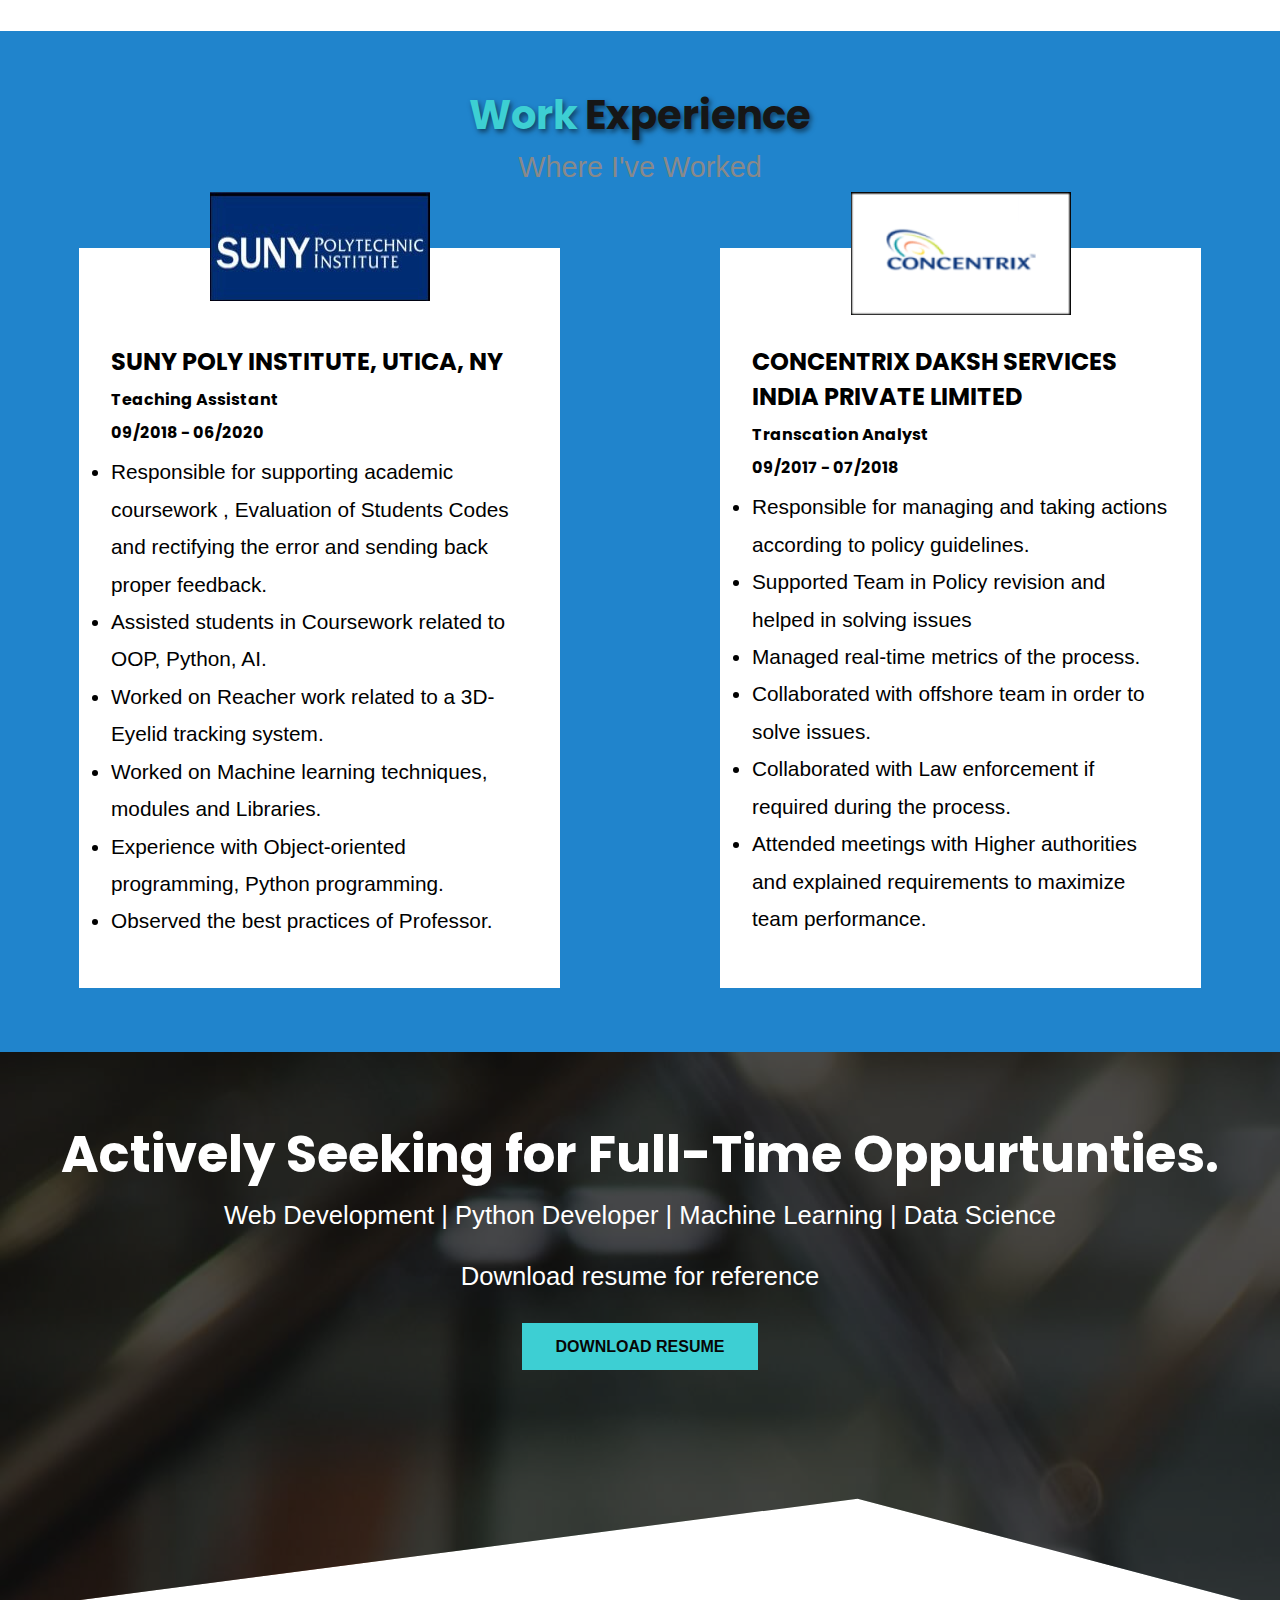
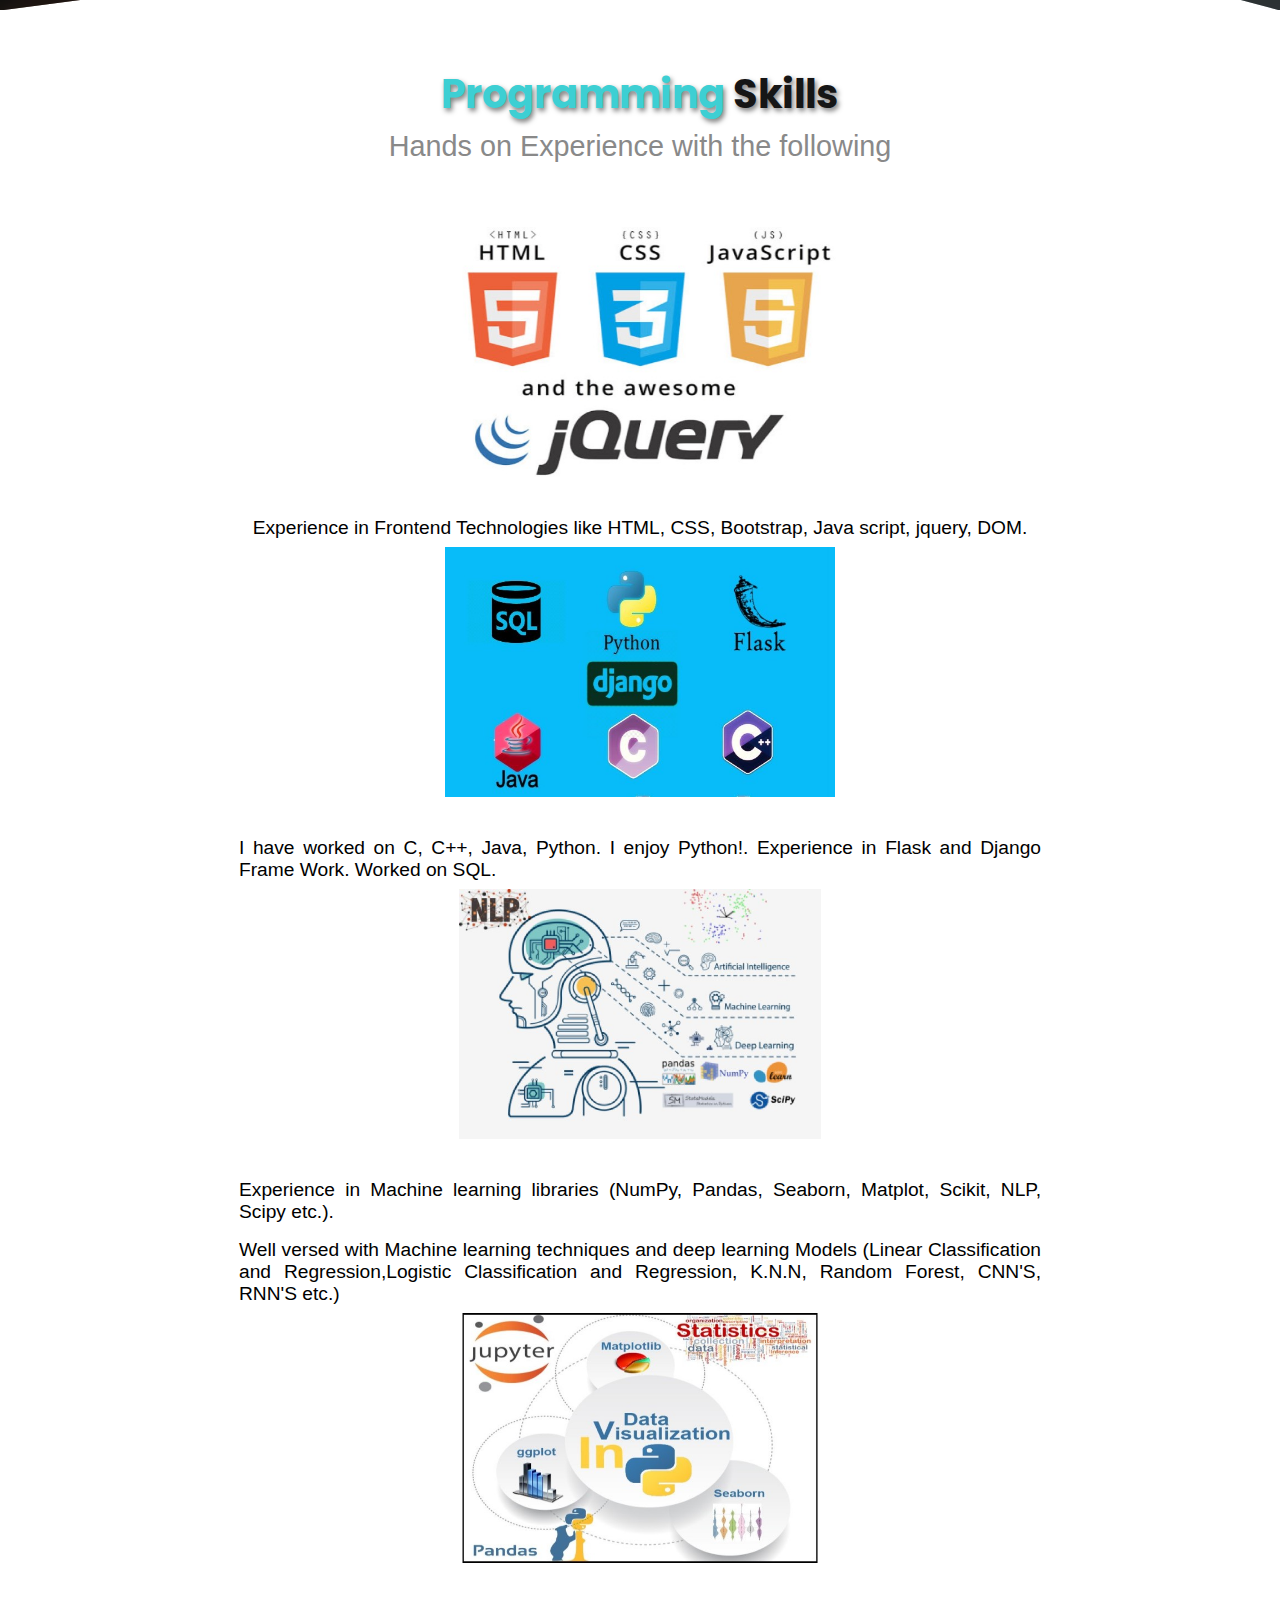
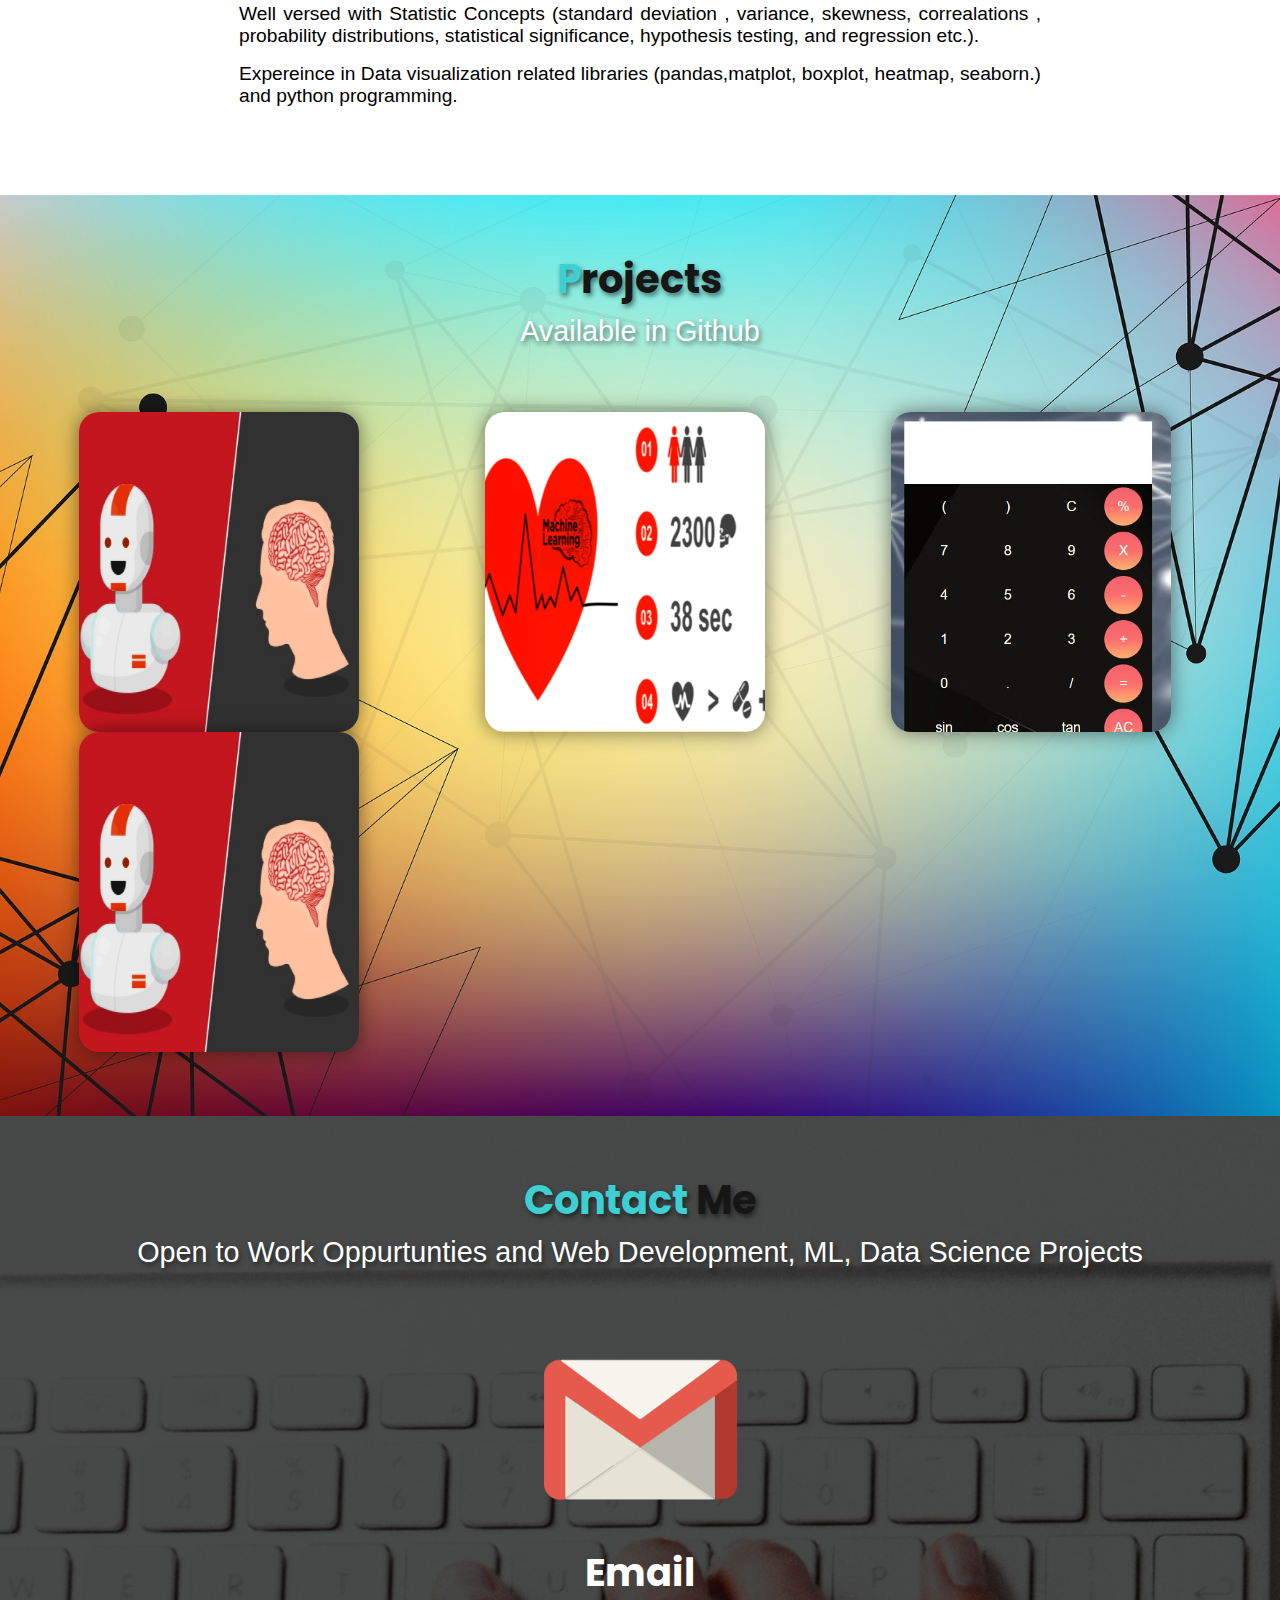
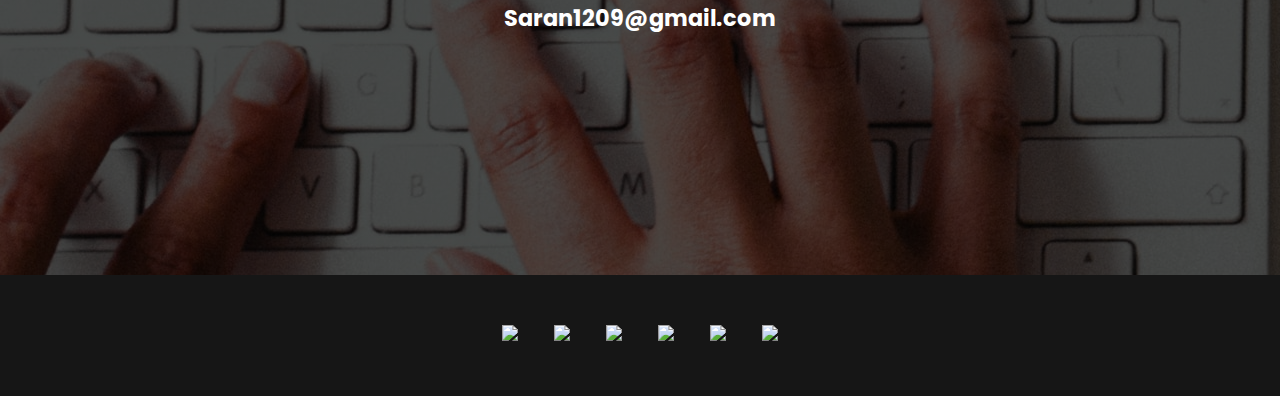
==== commit f8f47a6e: "Update Portfolio0.html" ====
--- a/Portfolio0.html
+++ b/Portfolio0.html
@@ -186,6 +186,12 @@
         <h3>Using Javascript</h3>
         <a href="https://github.com/saran1209"><img class="fab fa-github" src="https://img.icons8.com/fluent/48/000000/github.png"/></a>
       </div>
+      <div class="c netflix">
+        <span class="surface"></span>
+        <h1>Netflix Clone</h1>
+        <h3>Using React</h3>
+        <a href="https://github.com/saran1209"><img class="fab fa-github" src="https://img.icons8.com/fluent/48/000000/github.png"/></a>
+      </div>
     </div>
   </div>
   </section>
--- a/port.css
+++ b/port.css
@@ -10,12 +10,15 @@
 }
 body{
   font-family: 'Poppins', sans-serif;
+
+
 }
 *{
   padding: 0;
   margin: 0;
   box-sizing: border-box;
   --webkit-font-smotthing:antiialised;
+
 }
 
 html{
@@ -192,7 +195,7 @@
   color: var(--primary);
 }
 section.About h3{
-  font-size: 1.6rem;
+  font-size: 1.1rem;
   margin-bottom: 1.6rem;
   font-weight: 100;
   font-family: 'Russo One', sans-serif;
@@ -241,7 +244,7 @@
   text-align: center;
   margin-bottom: 1rem;
   line-height: 1;
-  font-size: 3rem;
+  font-size: 2.5rem;
   text-shadow: 2px 3px 5px rgba(0,0,0,0.5);
 }
 .section-heading:hover{
@@ -260,7 +263,7 @@
 .section-heading span{
   color: var(--primary);
   font-weight: bold;
-font-size: 3.1rem;}
+font-size: 2.5rem;}
 .section-heading + p{
   color: var(--ternary);
 font-family: 'Lato',sans-serif;
@@ -330,7 +333,9 @@
   font-family: 'Lato',sans-serif;
 
 }
-
+section.skills .slider .slide p {
+    text-align: center;
+}
 section.skills .slider .slide img{
 
   border-radius:50%
@@ -339,7 +344,10 @@
   margin-bottom: 2rem;
   object-fit: cover;
 }
-
+section.About .edu ul li span {
+    font-size: 0.8rem;
+
+}
 
 section.skills .slider .slide{
   text-align: center;
@@ -421,10 +429,12 @@
 }
 
 section.work {
-  background-color: var(--pure);
-  background-image: url("images\\projects.jpg");
-  background-attachment: fixed;
+    background-color: var(--pure);
+  background: url("images\\projects.jpg") no-repeat center;
+
   background-size: cover;
+  background-position: center;
+  
 }
 section.work p{
   color: var(--pure);
@@ -617,10 +627,17 @@
 
   }
 }
-@media (max-width:576px) {
-
+@media  (max-width:576px) {
+
+.site-main-wrapper{
+  overflow-x: hidden;
+}
   .hero{
     flex-direction: column;
+  }
+  section.Expereince .card-wrapper .card img{
+    align-items: center;
+    justify-content: center;
   }
   header{
     clip-path: polygon(0 0, 100% 0, 100% 100%,69% 96%, 0 100%);
@@ -643,9 +660,11 @@
   text-align: center;
 }
 
-
+section.About h2{
+  font-size: 1.5rem;
+}
 section.About h3{
-  font-size: 1.1rem;
+  font-size: 1rem;
 }
 section.About .para {
   font-size: 0.8rem;
@@ -659,9 +678,12 @@
     list-style: none;
 }
 section.About .edu ul li span{
-  font-size: 0.8rem;
-  text-align: center;
-
+  font-size: 0.6rem;
+  text-align: center;
+
+}
+section.skills .slider .slide img{
+  height: 200px;
 }
 section.About .right .social a {
   justify-content: center;
@@ -706,5 +728,24 @@
     top: 0.2px;
     right: 60px;
 }
-
-}
+section.work  .card-wrapper .c h1{
+  letter-spacing: 1px;
+  font-size: 25px;
+  color: var(--dark);
+  opacity: 1;
+    font-weight: bold;
+    text-shadow: 0 0 5px #fff, 0 0 10px #fff, 0 0 15px #0073e6, 0 0 20px #0073e6, 0 0 25px #0073e6, 0 0 30px #0073e6, 0 0 35px #0073e6;
+  transform: translateX(50px) translateY(50%);
+
+}
+
+section.work  .card-wrapper  .ML-1 h1{
+  letter-spacing: 0.8px;
+  font-size: 20px;
+  color: var(--dark);
+  font-weight: bold;
+  text-shadow: 0 0 5px #fff, 0 0 10px #fff, 0 0 15px #0073e6, 0 0 20px #0073e6, 0 0 25px #0073e6, 0 0 30px #0073e6, 0 0 35px #0073e6;
+  opacity: 1;
+  transform: translateX(30px) translateY(50%);
+}
+}
